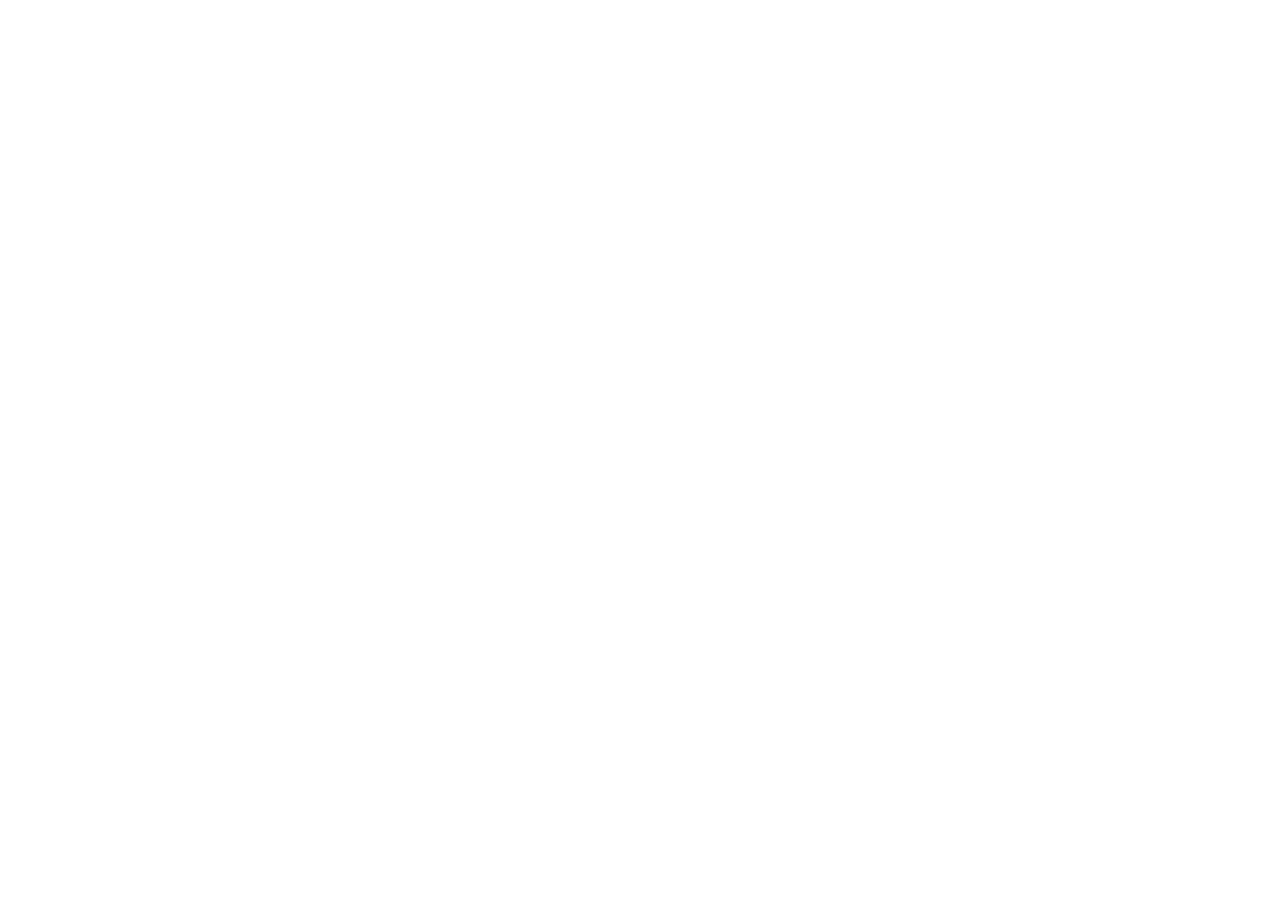
==== Day 2/index.html @ f2611519 "Day 2" ====
<!DOCTYPE html>
<html lang="en">
<head>
    <meta charset="UTF-8">
    <meta http-equiv="X-UA-Compatible" content="IE=edge">
    <meta name="viewport" content="width=, initial-scale=1.0">
    <title>Progress Steps</title>
</head>
<body>
    <div class="container">
        <div class="progress-container">
            <div class="progress" id="progress">
                
            </div>
        </div>
    </div>
    
</body>
</html>
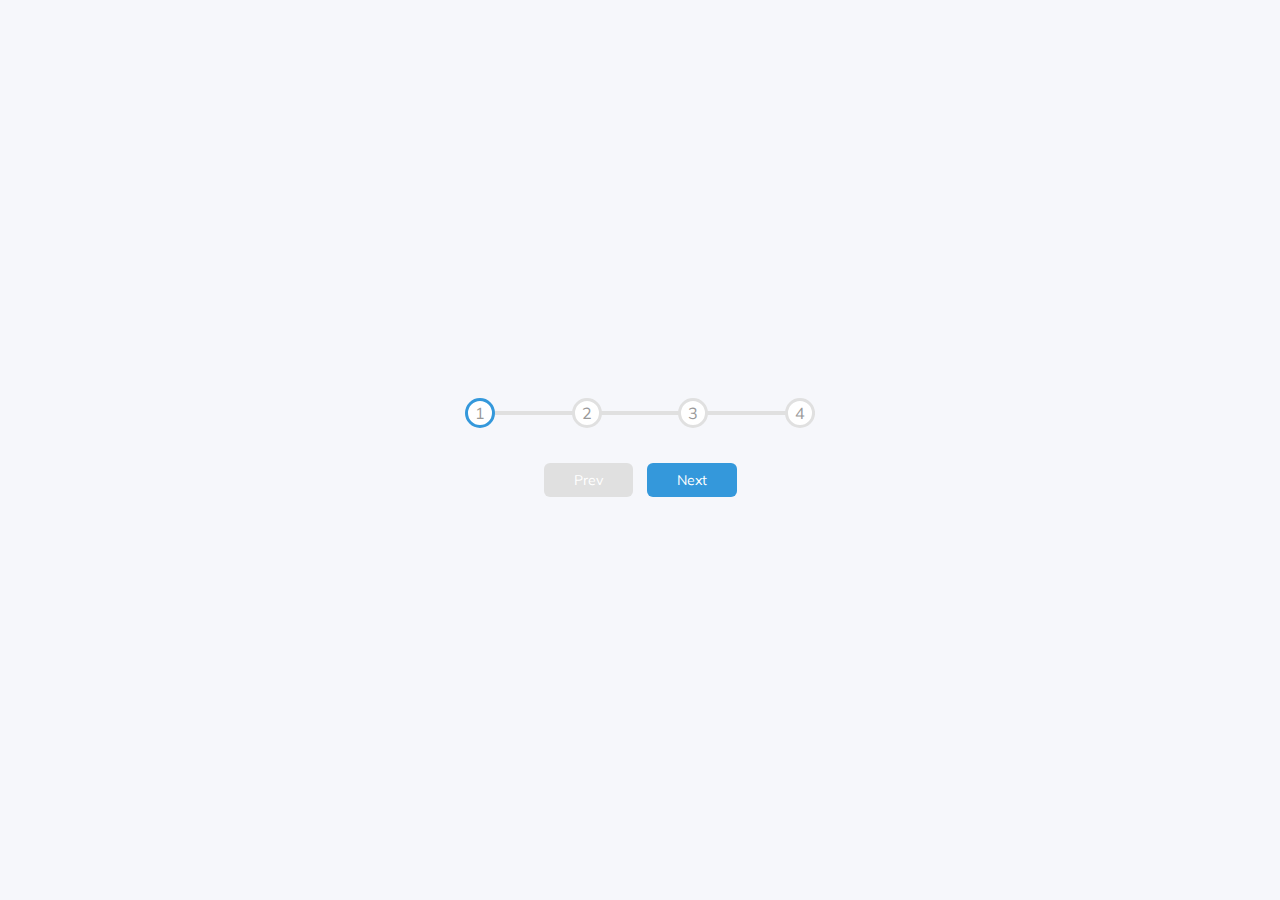
==== commit 458aa108: "day 2" ====
--- a/Day 2/index.html
+++ b/Day 2/index.html
@@ -3,17 +3,23 @@
 <head>
     <meta charset="UTF-8">
     <meta http-equiv="X-UA-Compatible" content="IE=edge">
-    <meta name="viewport" content="width=, initial-scale=1.0">
+    <meta name="viewport" content="width=device-width, initial-scale=1.0">
+    <link rel="stylesheet" href="style.css">
     <title>Progress Steps</title>
 </head>
 <body>
     <div class="container">
         <div class="progress-container">
-            <div class="progress" id="progress">
-                
+            <div class="progress" id="progress"></div>
+                <div class="circle active">1</div>
+                <div class="circle">2</div>
+                <div class="circle">3</div>
+                <div class="circle">4</div>
             </div>
+
+            <button class="btn" id="prev" disabled>Prev</button>
+            <button class="btn" id="next">Next</button>
         </div>
-    </div>
-    
+    <script src="script.js"></script>
 </body>
 </html>--- a/Day 2/style.css
+++ b/Day 2/style.css
@@ -0,0 +1,99 @@
+@import url("https://fonts.googleapis.com/css2?family=Muli&display=swap");
+
+:root {
+  --line-border-fill: #3498db;
+  --line-border-empty: #e0e0e0;
+}
+* {
+  box-sizing: border-box;
+}
+
+body {
+  background-color: #f6f7fb;
+  font-family: "Muli", sans-serif;
+  display: flex;
+  align-items: center;
+  justify-content: center;
+  height: 100vh;
+  overflow: hidden;
+  margin: 0;
+}
+
+.container {
+  text-align: center;
+}
+
+.progress-container {
+  display: flex;
+  justify-content: space-between;
+  position: relative;
+  margin-bottom: 30px;
+  max-width: 100%;
+  width: 350px;
+}
+
+.progress-container::before {
+  content: "";
+  background-color: var(--line-border-empty);
+  position: absolute;
+  top: 50%;
+  left: 0;
+  transform: translateY(-50%);
+  height: 4px;
+  width: 100%;
+  z-index: -1;
+}
+
+.progress {
+  background-color: var(--line-border-fill);
+  position: absolute;
+  top: 50%;
+  left: 0;
+  transform: translateY(-50%);
+  height: 4px;
+  width: 0%;
+  z-index: -1;
+  transition: 0.4s ease;
+}
+
+.circle {
+  background-color: #fff;
+  color: #999;
+  border-radius: 50%;
+  height: 30px;
+  width: 30px;
+  display: flex;
+  align-items: center;
+  justify-content: center;
+  border: 3px solid var(--line-border-empty);
+  transition: 0.4s ease;
+}
+
+.circle.active {
+  border-color: var(--line-border-fill);
+}
+
+.btn {
+  background-color: var(--line-border-fill);
+  color: #fff;
+  border: 0;
+  border-radius: 6px;
+  cursor: pointer;
+  font-family: inherit;
+  padding: 8px 30px;
+  margin: 5px;
+  font-size: 14px;
+}
+
+.btn:active {
+  transform: scale(0.98);
+}
+
+.btn:focus {
+  outline: 0;
+}
+
+.btn:disabled {
+  background-color: var(--line-border-empty);
+  cursor: not-allowed;
+}
